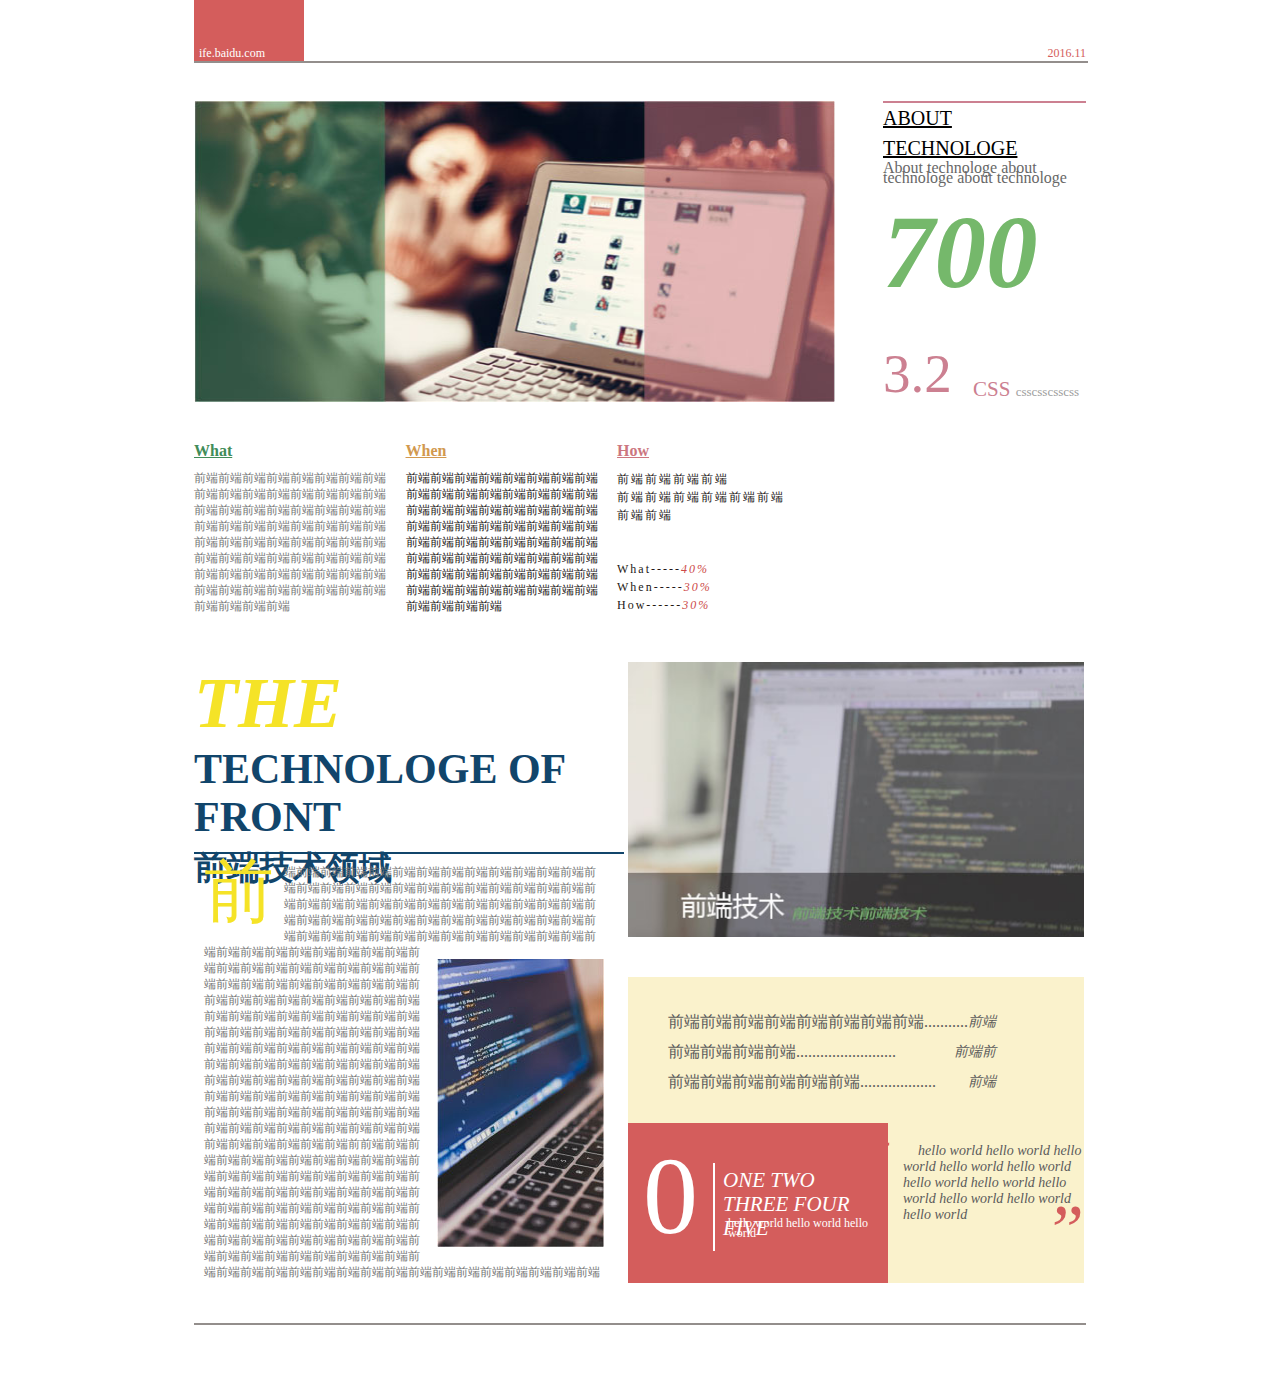
==== task1/index.html @ e2453818 "task1" ====
<!DOCTYPE html>
<html lang="en">
<head>
    <meta charset="UTF-8">
    <title>hcl's web</title>
    <link href="css/style.css" rel="stylesheet" type="text/css" media="all" />
</head>
<body>
<div class="all">
    <div class="head">
        <div class="head-left">
            <p>ife.baidu.com</p>
        </div>
        <div class="head-right">
            <p>2016.11</p>
        </div>
        <hr>
    </div>
    <div class="content">
        <div class="content-top">
            <div class="content-top-left">
                <img src="images/1.jpg" height="100%" width="100%" alt="1picture">
            </div>
            <div class="content-top-right">
                <div class="pa">ABOUT
                TECHNOLOGE</div>
                <div class="pb">About technologe about technologe about technologe</div>
                <div class="pc">700</div>
                <div class="pd"><p>3.2</p></div>
                <div class="pe">
                    <p>CSS
                    <span style="color:#9d9d9d; font-size: 13px">csscsscsscss</span>
                </div>
            </div>
        </div>
        <div class="content-middle">
            <div class="l">
                <div class="what">What</div>
                <div class="q1">
                    前端前端前端前端前端前端前端前端前端前端前端前端前端前端前端前端前端前端前端前端前端前端前端前端
                    前端前端前端前端前端前端前端前端前端前端前端前端前端前端前端前端前端前端前端前端前端前端前端前端
                    前端前端前端前端前端前端前端前端前端前端前端前端前端前端前端前端前端前端前端前端
                    </div>
            </div>
            <div class="m">
                <div class="when">When</div>
                <div class="q2">
                    前端前端前端前端前端前端前端前端前端前端前端前端前端前端前端前端前端前端前端前端前端前端前端前端
                    前端前端前端前端前端前端前端前端前端前端前端前端前端前端前端前端前端前端前端前端前端前端前端前端
                    前端前端前端前端前端前端前端前端前端前端前端前端前端前端前端前端前端前端前端前端</div>
            </div>
            <div class="r">
                <div class="how">How</div>
                <div class="q3">前端前端前端前端<br>前端前端前端前端前端前端<br>前端前端
                    <br><br><br>
                    What-----<span>40%</span><br>
                    When-----<span>30%</span><br>
                    How------<span>30%</span><br>

                </div>
            </div>
        </div>
        <div class="content-bottom">
            <div class="ball">
            <div class="bleft">
                <div class="bleft1">
                    <span class="spanb">
                    <span style="font-size: 72px; color:#f5e327; font-style: italic;">THE </span>TECHNOLOGE OF FRONT
                        <br>
                    <span style="font-size: 33px">前端技术领域</apan>
                </div>
                <div class="bleft2">
                <div class="q1">
                    <p>前</p>端前端前端前端前端前端前端前端前端前端前端前端前端前端前端前端前端前端前端前端前端前端前端前端前端前端前端前端前端前端前端前端前端前端前端前端前端前端前端前端前端前端前端前端前端前端前端前端前端前端前端前端前端前端前端前端前端前端前端前端前端前端前端前端前端前端前端前端前端前端前端前端前<img src="images/3.jpg">端前端前端前端前端前端前端前端前端前端前端前端前端前端前端前端前端前端前端前端前前端前端前端前端前端前端前端前端前端前端前端前端前端前端前端前端前端前端前端前端前端前端前端前端前端前端前端前端前端前端前端前端前端前端前端前端前端前端前端前端前端前端前端前端前端前端前端前端前端前端前端前端前端前端前端前端前端前端前端前端前端前端前端前端前端前端前端前端前端前端前端前端前端前端前端前端前端前端前端前端前端前端前端前端前端前端前端前前端前端前端前端前端前端前端前端前端前端前端前端前端前端前端前端前端前端前端前端前端前端前端前端前端前端前端前端前端前端前端前端前端前端前端前端前端前端前端前端前端前端前端前端前端前端前端前端前端前端前端前端前端前端前端前端前端前端前端前端前端前端前端前端前端前端前端前端前端前端前端前端前端前端前端前端前端前端前端前端前端前端
                </div>
                    </div>
            </div>
            <div class="bright">
                <div class="bright1"><img src="images/2.jpg" height="100%" width="100%"></div>
                <div class="bright2"></div>
                <div class="bright3">
                    <div class="bright4">前端前端前端前端前端前端前端前端...........<span>前端</span><br>
                    前端前端前端前端.........................<span>前端前</span><br>
                    前端前端前端前端前端前端...................<span>前端</span></div>
                    <div class="bright5">
                        <span class="span3">0</span>
                        <span class="span4"></span>
                        <span class="span5">ONE TWO<br>THREE FOUR FIVE</span>
                        <span class="span6">hello world hello world hello world</span>
                    </div>
                    <div class="bright6"><span class="span1">“</span>hello world hello world hello world hello world hello world
                        hello world hello world hello world hello world hello world hello world<span class="span2">”</span></div>
                </div>
            </div>
            </div>
        </div>
    </div>
    <div class="bottom"></div>
</div>
</body>
</html>
---- task1/css/style.css ----
body{
    background-color:#fff;
    margin:0;
}
*{
    margin:0;
    padding:0;
}
.all{
    background-color:#ffffff;
    height:1384px;
    width:978px;
    margin: 0 auto;
}
.head{
    height:61px;
    width:892px;
    margin:0 auto;
}
.head-left{
    background-color: #d45d5c;
    height:61px;
    width:110px;
    float: left;
    font-family: 黑体;
    font-size:12px;
    color: #ffffff;
    position:relative;
}
.head-left P{
    position:absolute;
    bottom:0;
    left:5px;
}
.head-right{
    height:61px;
    width:782px;
    float: right;
    font-size: 12px;
    font-family: 黑体;
    color: #d45d5c;
    position: relative;
}
.head-right p{
    position: absolute;
    bottom:0;
    right:0;
}
hr{
    width:892px;
    margin:0 auto;
    border:solid 1px #938e8c;
}
.content{
    height:1184px;
    width:892px;
    margin:0 auto;
    padding-top:40px;
    padding-bottom:40px;
}
.content-top{
    height:301px;
    width:892px;
    margin:0 auto;
}
.content-top-left{
    height:301px;
    width:641px;
    float: left;
}
.content-top-right{
    height:301px;
    width:203px;
    float: right;
    margin:0 auto;
    border-top: solid 2px #cc8091;
    font-family: Microsoft YaHei;
}
.pa{
    font-size:20px;
    color: #000000;
    text-decoration: underline;
    line-height:30px;
    height:60px;
}
.pb{
    font-size:;12px;
    font-family:楷体;
    color: #676767;
    line-height: 10px;
    height:30px;
}
.pc{
    font-size:103px;
    color: #75b86b;
    font-style: italic;
    font-weight:bold;
    height:136px;
}
.pd{
    font-size:55px;
    color: #cc8091;
    float: left;
    height:75px;
    width:80px;
    position: relative;
    line-height:60px;
}
.pd p{
    position: absolute;
    bottom: 0px;
}
.pe{
    font-size:21px;
    color: #cc8091;
    height:75px;
    width:113px;
    float: right;
    position: relative;
    line-height:15px;
}
.pe p{
    position: absolute;
    bottom:5px;
}
.content-middle{
    height:180px;
    width:641px;
    margin:40px 0px;
    font-family:Microsoft YaHei;
}
.l{
    width:33%;
    float: left;
}
.what{
    font-size:16px;
    font-weight:bold;
    text-decoration: underline;
    color: #418c59;
}
.q1{
    font-family:宋体;
    font-size:12px;
    color: #767777;
    line-height:16px;
    margin:10px 10px 0px 0px;
}
.q2{
    font-size:12px;
    color: #231815;
    line-height:16px;
    margin:10px 10px 0px 0px;
}
.q3{
    font-size:12px;
    color: #231815;
    line-height:18px;
    margin:10px 25px 0px 0px;
    letter-spacing:2px;
}
.q3 span{
    font-size:12px;
    color: #cd4a48;
    font-style: italic;
}
.when{
    font-size:16px;
    font-weight:bold;
    text-decoration: underline;
    color: #d2994f;
}
.how{
    font-size:16px;
    font-weight:bold;
    text-decoration: underline;
    color: #cc7680;
}
.m{
    width:33%;
    float: left;
}
.r{
    width:34%;
    float: left;
}
.content-bottom{
    height:661px;
    width:892px;
    border-bottom:2px solid #938e8c;
}
.ball{
    height:625px;
    width:892px;
}
.bleft{
    height:623px;
    width:432px;
    float: left;
}
.bleft1{
    height:190px;
    width:430px;
    border-bottom:2px solid #11456b;
    font-family:黑体;
    font-weight:bold;
    position: relative;
}
.bleft2{
    height:409px;
    width:410px;
    margin:10px;
    position: relative;
}
.bleft2 p::first-letter{
    float: left;
    margin:20px 10px 30px 0px;
    font-size:70px;
    color: #f5e327;
    font-family:微软雅黑;
}
.bleft2 img{
    float: right;
    height:288px;
    width:167px;
    margin:15px 0 10px 15px;
}
.spanb{
    font-size:42px;
    color: #11456b;
    position: absolute;
}
.bright{
    height:623px;
    width:458px;
    float: right;
}
.bright1{
    height:275px;
    width:456px;
}
.bright2{
    height:40px;
    width:456px;
}
.bright3{
    height:306px;
    width:456px;
    background-color:#faf2cc;
}
.bright4{
    height:90px;
    float: left;
    line-height:30px;
    font-size:16px;
    font-family:宋体;
    color: #5a5b5b;
    padding:30px 10px 0 40px;
}
.bright4 span{
    float: right;
    font-size:14px;
    font-style: italic;
    font-family:宋体;
}
.bright5{
    height:160px;
    width:260px;
    background-color: #d45d5c;
    float:left;
    margin-top: 26px;
    color: #ffffff;
    position: relative;
}
.span3{
    font-size:110px;
    font-family:Microsoft YaHei;
    position: absolute;
    margin:10px 0 0 15px;
}
.span4{
    height:86px;
    border:1px solid #ffffff;
    float: left;
    position: absolute;
    margin:40px 0 0 85px;
}
.span5{
    font-size:21px;
    color: #ffffff;
    font-style: italic;
    line-height:24px;
    font-family:黑体;
    float: left;
    position: absolute;
    margin:45px 0 0 95px;
}
.span6{
    font-size:12px;
    color: #ffffff;
    font-family:黑体;
    line-height:10px;
    position:absolute;
    margin:95px 0 0 100px;
}
.bright6{
    height:140px;
    width:181px;
    float: right;
    margin:46px auto auto 15px;
    font-size:14px;
    color: #5a5b5b;
    font-style: italic;
    line-height:16px;
    font-family:黑体;
}
.span1{
    color: #d45d5c;
    margin:15px 25px -20px -50px;
    font-size:72px;
    font-family:黑体;
    float: left;
}
.span2{
    color:#d45d5c;
    font-size:72px;
    float: right;
    margin:15px 0 0 10px;
}
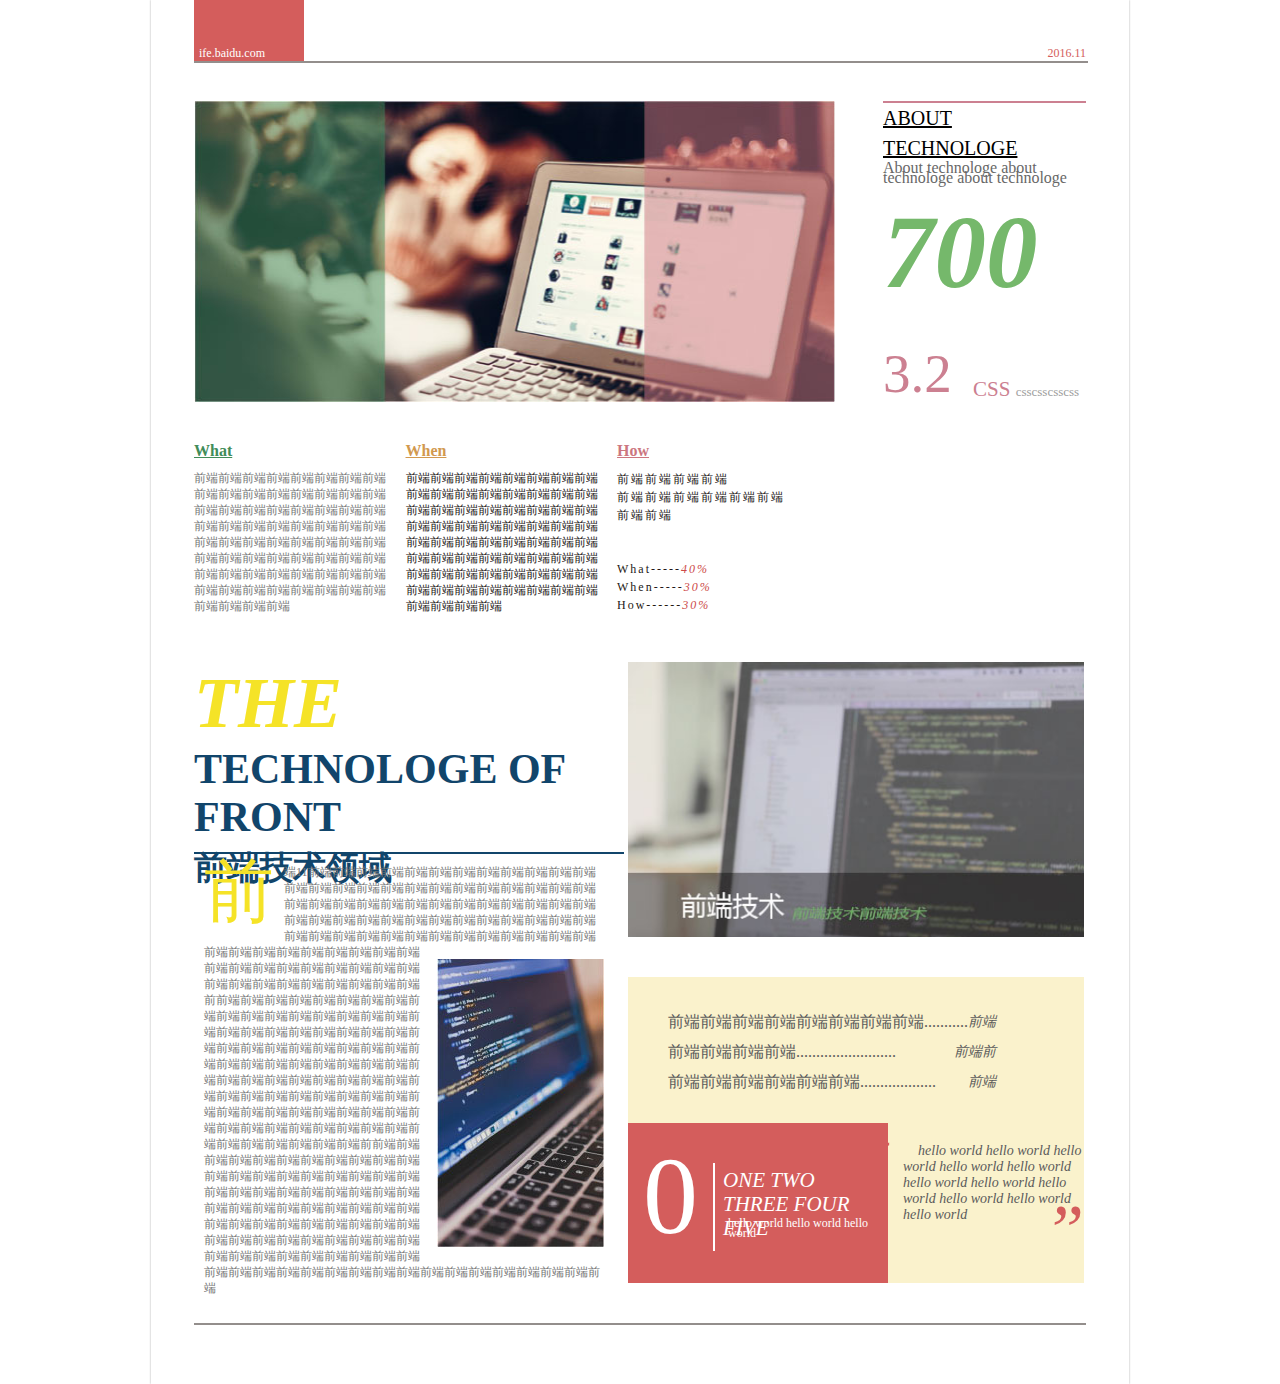
==== commit dbfec4a5: "Update index.html" ====
--- a/task1/index.html
+++ b/task1/index.html
@@ -71,7 +71,7 @@
                 </div>
                 <div class="bleft2">
                 <div class="q1">
-                    <p>前</p>端前端前端前端前端前端前端前端前端前端前端前端前端前端前端前端前端前端前端前端前端前端前端前端前端前端前端前端前端前端前端前端前端前端前端前端前端前端前端前端前端前端前端前端前端前端前端前端前端前端前端前端前端前端前端前端前端前端前端前端前端前端前端前端前端前端前端前端前端前端前端前端前<img src="images/3.jpg">端前端前端前端前端前端前端前端前端前端前端前端前端前端前端前端前端前端前端前端前前端前端前端前端前端前端前端前端前端前端前端前端前端前端前端前端前端前端前端前端前端前端前端前端前端前端前端前端前端前端前端前端前端前端前端前端前端前端前端前端前端前端前端前端前端前端前端前端前端前端前端前端前端前端前端前端前端前端前端前端前端前端前端前端前端前端前端前端前端前端前端前端前端前端前端前端前端前端前端前端前端前端前端前端前端前端前端前前端前端前端前端前端前端前端前端前端前端前端前端前端前端前端前端前端前端前端前端前端前端前端前端前端前端前端前端前端前端前端前端前端前端前端前端前端前端前端前端前端前端前端前端前端前端前端前端前端前端前端前端前端前端前端前端前端前端前端前端前端前端前端前端前端前端前端前端前端前端前端前端前端前端前端前端前端前端前端前端前端前端
+                    <p>前</p>端11前端前端前端前端前端前端前端前端前端前端前端前端前端前端前端前端前端前端前端前端前端前端前端前端前端前端前端前端前端前端前端前端前端前端前端前端前端前端前端前端前端前端前端前端前端前端前端前端前端前端前端前端前端前端前端前端前端前端前端前端前端前端前端前端前端前端前端前端前端前端前端前<img src="images/3.jpg">端前端前端前端前端前端前端前端前端前端前端前端前端前端前端前端前端前端前端前端前前端前端前端前端前端前端前端前端前端前端前端前端前端前端前端前端前端前端前端前端前端前端前端前端前端前端前端前端前端前端前端前端前端前端前端前端前端前端前端前端前端前端前端前端前端前端前端前端前端前端前端前端前端前端前端前端前端前端前端前端前端前端前端前端前端前端前端前端前端前端前端前端前端前端前端前端前端前端前端前端前端前端前端前端前端前端前端前前端前端前端前端前端前端前端前端前端前端前端前端前端前端前端前端前端前端前端前端前端前端前端前端前端前端前端前端前端前端前端前端前端前端前端前端前端前端前端前端前端前端前端前端前端前端前端前端前端前端前端前端前端前端前端前端前端前端前端前端前端前端前端前端前端前端前端前端前端前端前端前端前端前端前端前端前端前端前端前端前端前端
                 </div>
                     </div>
             </div>
@@ -98,4 +98,4 @@
     <div class="bottom"></div>
 </div>
 </body>
-</html>+</html>
--- a/task1/css/style.css
+++ b/task1/css/style.css
@@ -11,6 +11,7 @@
     height:1384px;
     width:978px;
     margin: 0 auto;
+    box-shadow: 0 0 2px #aaa;
 }
 .head{
     height:61px;
